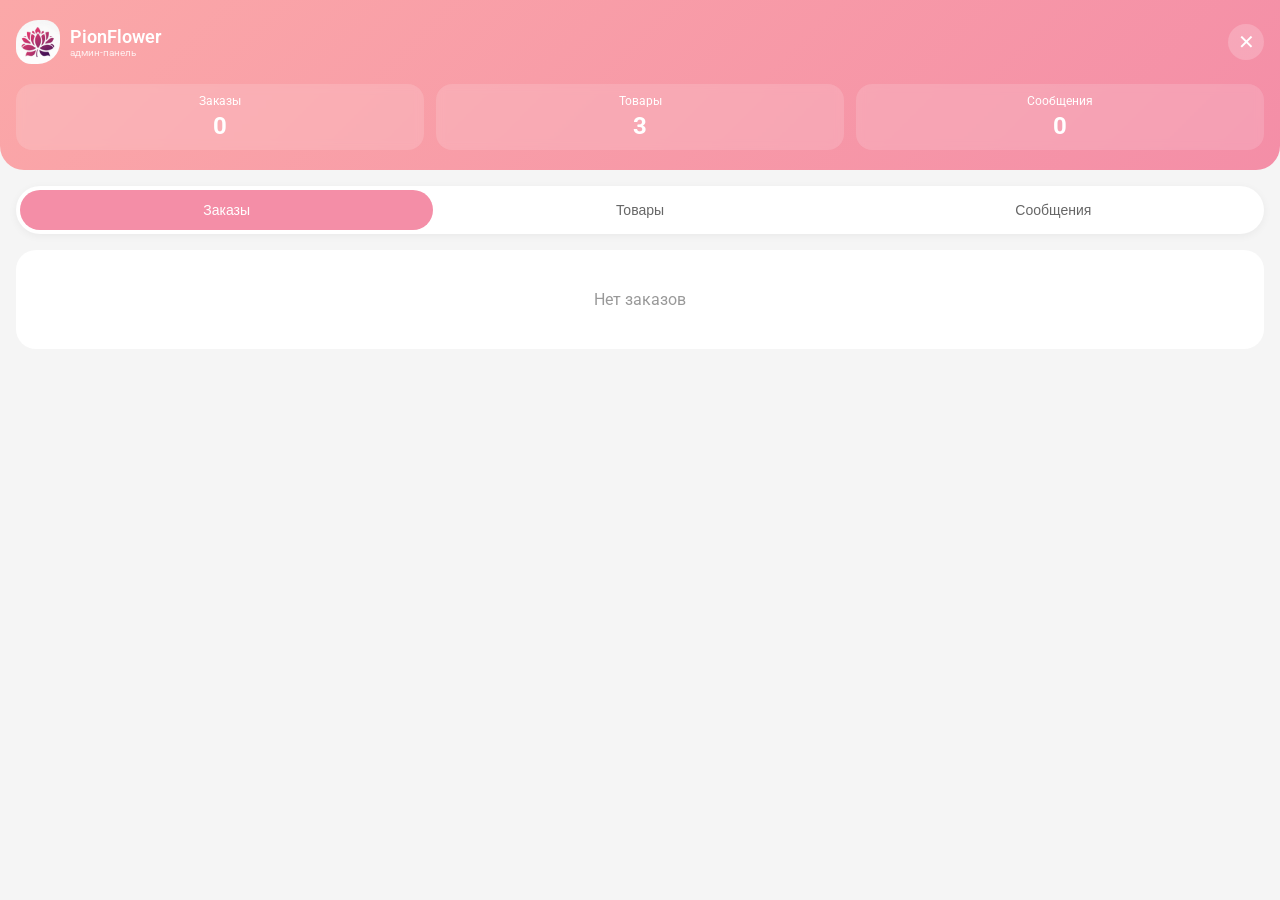
==== admin.html @ 935ba5c7 "Add files via upload" ====
<!DOCTYPE html>
<html lang="ru">
<head>
    <meta charset="UTF-8">
    <meta name="viewport" content="width=device-width, initial-scale=1.0, maximum-scale=1.0, user-scalable=no, viewport-fit=cover">
    <title>PionFlower — Админ-панель</title>
    <link rel="preconnect" href="https://fonts.googleapis.com">
    <link rel="preconnect" href="https://fonts.gstatic.com" crossorigin>
    <link href="https://fonts.googleapis.com/css2?family=Roboto:wght@300;400;500;700&display=swap" rel="stylesheet">
    <link rel="stylesheet" href="admin.css">
</head>
<body>
    <div class="admin-container">
        <!-- Шапка админки -->
        <header class="admin-header">
            <div class="admin-header-top">
                <div class="admin-logo">
                    <div class="logo-icon">
                        <img src="img/logo.png" alt="PionFlower" onerror="this.style.display='none'">
                    </div>
                    <div class="logo-text">
                        PionFlower
                        <span>админ-панель</span>
                    </div>
                </div>
                <button class="admin-close-btn" id="closeAdminBtn">✕</button>
            </div>
            <div class="admin-stats">
                <div class="stat-card">
                    Заказы
                    <span id="statOrders">0</span>
                </div>
                <div class="stat-card">
                    Товары
                    <span id="statProducts">0</span>
                </div>
                <div class="stat-card">
                    Сообщения
                    <span id="statMessages">0</span>
                </div>
            </div>
        </header>

        <!-- Табы -->
        <div class="admin-tabs">
            <button class="admin-tab active" data-tab="orders">Заказы</button>
            <button class="admin-tab" data-tab="products">Товары</button>
            <button class="admin-tab" data-tab="messages">Сообщения</button>
        </div>

        <!-- Заказы -->
        <div class="admin-tab-content active" id="ordersTab">
            <div id="ordersList" class="admin-list"></div>
        </div>

        <!-- Товары -->
        <div class="admin-tab-content" id="productsTab">
            <button class="admin-add-btn" id="addProductBtn">Добавить товар</button>
            <div id="productsList" class="admin-list"></div>
        </div>

        <!-- Сообщения -->
        <div class="admin-tab-content" id="messagesTab">
            <div id="messagesList" class="admin-list"></div>
        </div>
    </div>

    <!-- Модалка товара -->
    <div class="admin-modal" id="productModal">
        <div class="admin-modal-content">
            <div class="admin-modal-header">
                <h3 id="modalTitle">Добавить товар</h3>
                <button class="admin-modal-close">&times;</button>
            </div>
            <div class="admin-modal-body">
                <form id="productForm">
                    <input type="hidden" id="productId">
                    <div class="form-group">
                        <input type="text" id="productName" placeholder="Название букета" required>
                    </div>
                    <div class="form-group">
                        <input type="number" id="productPrice" placeholder="Цена (₽)" required>
                    </div>
                    <div class="form-group">
                        <textarea id="productDescription" rows="3" placeholder="Описание"></textarea>
                    </div>
                    <div class="form-group">
                        <input type="text" id="productComposition" placeholder="Состав (через запятую)">
                    </div>
                    <div class="form-group">
                        <select id="productCategory">
                            <option value="author">Авторские</option>
                            <option value="wedding">Свадебные</option>
                            <option value="corporate">Корпоративные</option>
                            <option value="mono">Монобукеты</option>
                        </select>
                    </div>
                    <div class="form-group">
                        <input type="text" id="productBadge" placeholder="Бейдж (Хит/Новинка)">
                    </div>
                    <div class="form-group">
                        <input type="text" id="productImage" placeholder="Фото (img/название.jpg)">
                    </div>
                    <button type="submit" class="admin-submit-btn">Сохранить</button>
                </form>
            </div>
        </div>
    </div>

    <script src="admin.js"></script>
</body>
</html>
---- admin.css ----
* {
    margin: 0;
    padding: 0;
    box-sizing: border-box;
    -webkit-tap-highlight-color: transparent;
}

body {
    background: #f5f5f5;
    font-family: 'Roboto', sans-serif;
}

/* Контейнер */
.admin-container {
    max-width: 100%;
    min-height: 100vh;
    background: #f5f5f5;
    padding-bottom: 20px;
}

/* Шапка */
.admin-header {
    background: linear-gradient(135deg, #fba8a8, #f48ea7);
    padding: 20px 16px;
    color: white;
    border-radius: 0 0 24px 24px;
}

.admin-header-top {
    display: flex;
    justify-content: space-between;
    align-items: center;
    margin-bottom: 20px;
}

.admin-logo {
    display: flex;
    align-items: center;
    gap: 10px;
}

.logo-icon {
    width: 44px;
    height: 44px;
    background: rgba(255,255,255,0.2);
    border-radius: 50% 35% 50% 35%;
    display: flex;
    align-items: center;
    justify-content: center;
    overflow: hidden;
}

.logo-icon img {
    width: 100%;
    height: 100%;
    object-fit: cover;
}

.logo-text {
    font-size: 18px;
    font-weight: 600;
}

.logo-text span {
    font-size: 10px;
    display: block;
    opacity: 0.8;
    font-weight: normal;
}

.admin-close-btn {
    background: rgba(255,255,255,0.2);
    border: none;
    color: white;
    width: 36px;
    height: 36px;
    border-radius: 50%;
    font-size: 20px;
    cursor: pointer;
}

/* Статистика */
.admin-stats {
    display: flex;
    gap: 12px;
}

.stat-card {
    background: rgba(255,255,255,0.15);
    backdrop-filter: blur(4px);
    padding: 10px 12px;
    border-radius: 16px;
    flex: 1;
    text-align: center;
    font-size: 12px;
}

.stat-card span {
    display: block;
    font-size: 24px;
    font-weight: bold;
    margin-top: 4px;
}

/* Табы */
.admin-tabs {
    display: flex;
    background: white;
    margin: 16px;
    border-radius: 50px;
    padding: 4px;
    box-shadow: 0 2px 8px rgba(0,0,0,0.05);
}

.admin-tab {
    flex: 1;
    padding: 12px 8px;
    background: transparent;
    border: none;
    border-radius: 50px;
    font-size: 14px;
    font-weight: 500;
    color: #666;
    cursor: pointer;
    transition: 0.2s;
}

.admin-tab.active {
    background: #f48ea7;
    color: white;
}

/* Контент табов */
.admin-tab-content {
    display: none;
    padding: 0 16px;
}

.admin-tab-content.active {
    display: block;
}

/* Список */
.admin-list {
    display: flex;
    flex-direction: column;
    gap: 12px;
}

/* Карточка */
.item-card {
    background: white;
    border-radius: 20px;
    padding: 16px;
    box-shadow: 0 2px 8px rgba(0,0,0,0.05);
    border: 1px solid #eee;
}

.item-header {
    display: flex;
    justify-content: space-between;
    align-items: center;
    margin-bottom: 8px;
}

.item-name {
    font-weight: 600;
    font-size: 16px;
    color: #333;
}

.item-badge {
    background: #f48ea7;
    color: white;
    padding: 4px 10px;
    border-radius: 20px;
    font-size: 11px;
}

.item-price {
    color: #f48ea7;
    font-weight: 700;
    font-size: 18px;
    margin: 8px 0;
}

.item-desc {
    font-size: 13px;
    color: #666;
    margin-bottom: 12px;
    line-height: 1.4;
}

.item-meta {
    font-size: 12px;
    color: #999;
    margin-bottom: 12px;
}

.item-actions {
    display: flex;
    gap: 12px;
    justify-content: flex-end;
    border-top: 1px solid #eee;
    padding-top: 12px;
    margin-top: 8px;
}

.edit-btn, .delete-btn {
    padding: 8px 20px;
    border-radius: 30px;
    border: none;
    font-size: 13px;
    font-weight: 500;
    cursor: pointer;
}

.edit-btn {
    background: #f9ecf9;
    color: #ff60ba;
}

.delete-btn {
    background: #f9ecf9;
    color: #ff60ba;
}

/* Кнопка добавить */
.admin-add-btn {
    width: 100%;
    background: #f48ea7;
    color: white;
    border: none;
    padding: 14px;
    border-radius: 50px;
    font-size: 16px;
    font-weight: 500;
    margin-bottom: 16px;
    cursor: pointer;
}

/* Пустое состояние */
.empty-state {
    text-align: center;
    padding: 40px 20px;
    color: #999;
    background: white;
    border-radius: 20px;
}

/* Модалка */
.admin-modal {
    display: none;
    position: fixed;
    top: 0;
    left: 0;
    right: 0;
    bottom: 0;
    background: rgba(0,0,0,0.5);
    z-index: 1000;
}

.admin-modal.active {
    display: flex;
    align-items: flex-end;
}

.admin-modal-content {
    background: white;
    width: 100%;
    border-radius: 24px 24px 0 0;
    max-height: 85vh;
    overflow-y: auto;
}

.admin-modal-header {
    padding: 16px 20px;
    background: #f48ea7;
    color: white;
    display: flex;
    justify-content: space-between;
    align-items: center;
    border-radius: 24px 24px 0 0;
}

.admin-modal-header h3 {
    font-size: 18px;
}

.admin-modal-close {
    background: none;
    border: none;
    color: white;
    font-size: 24px;
    cursor: pointer;
}

.admin-modal-body {
    padding: 20px;
}

.form-group {
    margin-bottom: 16px;
}

.form-group input,
.form-group textarea,
.form-group select {
    width: 100%;
    padding: 14px 16px;
    border: 1px solid #ddd;
    border-radius: 30px;
    font-size: 14px;
    font-family: 'Roboto', sans-serif;
    background: #fafafa;
}

.form-group textarea {
    border-radius: 20px;
    resize: vertical;
}

.admin-submit-btn {
    width: 100%;
    padding: 14px;
    background: #f48ea7;
    color: white;
    border: none;
    border-radius: 30px;
    font-size: 16px;
    font-weight: 500;
    cursor: pointer;
    margin-top: 8px;
}

/* Анимации */
@keyframes slideUp {
    from {
        transform: translateY(100%);
        opacity: 0;
    }
    to {
        transform: translateY(0);
        opacity: 1;
    }
}

.admin-modal.active .admin-modal-content {
    animation: slideUp 0.3s ease;
}
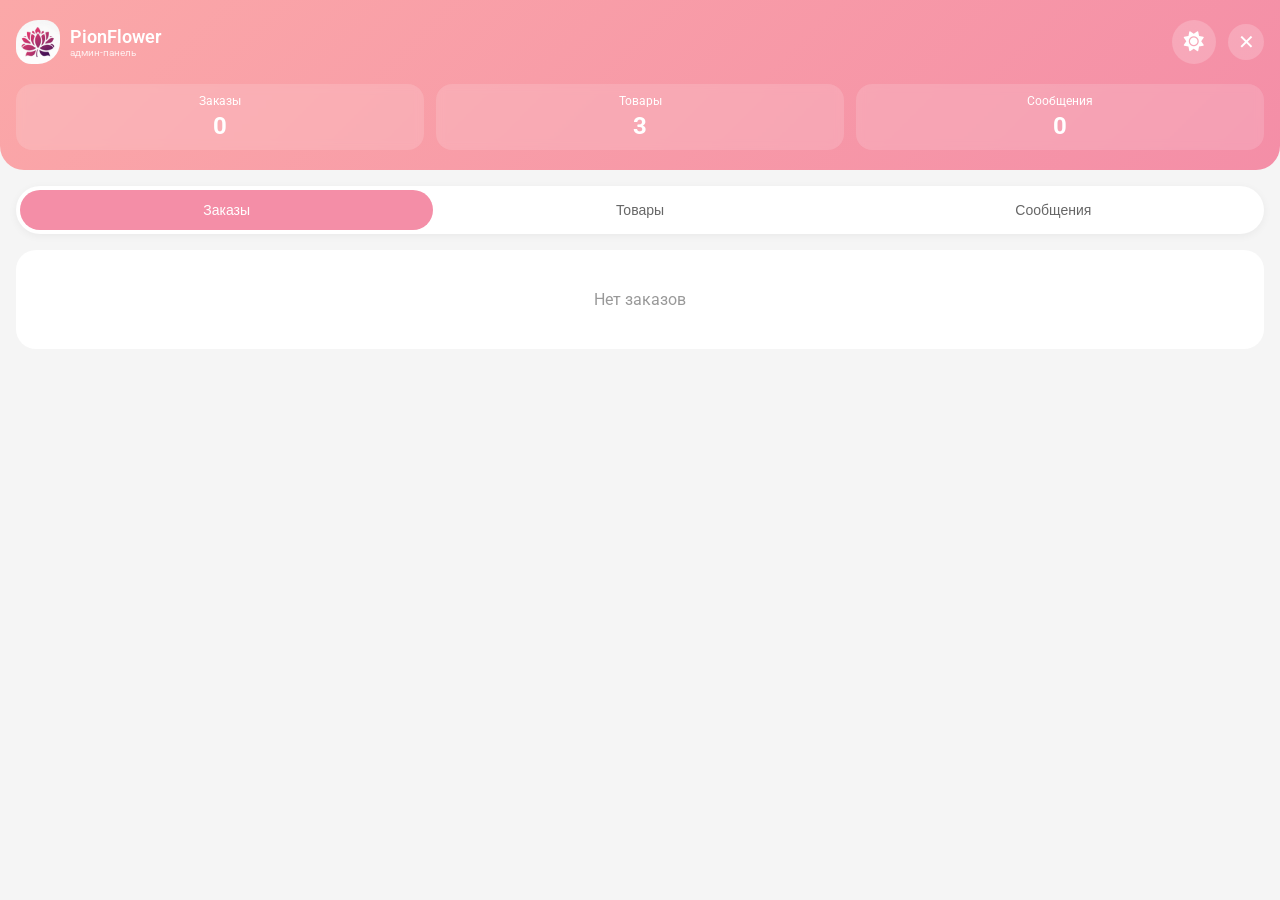
==== commit 25984a45: "Add files via upload" ====
--- a/admin.html
+++ b/admin.html
@@ -1,14 +1,18 @@
 <!DOCTYPE html>
 <html lang="ru">
+
 <head>
     <meta charset="UTF-8">
-    <meta name="viewport" content="width=device-width, initial-scale=1.0, maximum-scale=1.0, user-scalable=no, viewport-fit=cover">
+    <meta name="viewport"
+        content="width=device-width, initial-scale=1.0, maximum-scale=1.0, user-scalable=no, viewport-fit=cover">
     <title>PionFlower — Админ-панель</title>
     <link rel="preconnect" href="https://fonts.googleapis.com">
     <link rel="preconnect" href="https://fonts.gstatic.com" crossorigin>
+    <link rel="stylesheet" href="https://cdnjs.cloudflare.com/ajax/libs/font-awesome/6.4.0/css/all.min.css">
     <link href="https://fonts.googleapis.com/css2?family=Roboto:wght@300;400;500;700&display=swap" rel="stylesheet">
-    <link rel="stylesheet" href="admin.css">
+    <link rel="stylesheet" href="/css/admin.css">
 </head>
+
 <body>
     <div class="admin-container">
         <!-- Шапка админки -->
@@ -16,14 +20,21 @@
             <div class="admin-header-top">
                 <div class="admin-logo">
                     <div class="logo-icon">
-                        <img src="img/logo.png" alt="PionFlower" onerror="this.style.display='none'">
+                        <img src="./media/img/logo.png" alt="PionFlower" onerror="this.style.display='none'">
                     </div>
                     <div class="logo-text">
                         PionFlower
                         <span>админ-панель</span>
                     </div>
                 </div>
-                <button class="admin-close-btn" id="closeAdminBtn">✕</button>
+
+                <div class="admin-actions">
+                    <div class="theme-toggle" id="themeToggle">
+                        <i class="fas fa-sun"></i>
+                        <i class="fas fa-moon"></i>
+                    </div>
+                    <button class="admin-close-btn" id="closeAdminBtn">✕</button>
+                </div>
             </div>
             <div class="admin-stats">
                 <div class="stat-card">
@@ -107,6 +118,7 @@
         </div>
     </div>
 
-    <script src="admin.js"></script>
+    <script src="/js/admin.js"></script>
 </body>
+
 </html>
--- a/css/admin.css
+++ b/css/admin.css
@@ -0,0 +1,597 @@
+* {
+    margin: 0;
+    padding: 0;
+    box-sizing: border-box;
+    -webkit-tap-highlight-color: transparent;
+}
+
+body {
+    background: #f5f5f5;
+    font-family: 'Roboto', sans-serif;
+}
+
+
+.admin-container {
+    max-width: 100%;
+    min-height: 100vh;
+    background: #f5f5f5;
+    padding-bottom: 20px;
+}
+
+/* Шапка */
+.admin-header {
+    background: linear-gradient(135deg, #fba8a8, #f48ea7);
+    padding: 20px 16px;
+    color: white;
+    border-radius: 0 0 24px 24px;
+}
+
+.admin-header-top {
+    display: flex;
+    justify-content: space-between;
+    align-items: center;
+    margin-bottom: 20px;
+}
+
+.admin-logo {
+    display: flex;
+    align-items: center;
+    gap: 10px;
+}
+
+.logo-icon {
+    width: 44px;
+    height: 44px;
+    background: rgba(255,255,255,0.2);
+    border-radius: 50% 35% 50% 35%;
+    display: flex;
+    align-items: center;
+    justify-content: center;
+    overflow: hidden;
+}
+
+.logo-icon img {
+    width: 100%;
+    height: 100%;
+    object-fit: cover;
+}
+
+.logo-text {
+    font-size: 18px;
+    font-weight: 600;
+}
+
+.logo-text span {
+    font-size: 10px;
+    display: block;
+    opacity: 0.8;
+    font-weight: normal;
+}
+
+.admin-close-btn {
+    background: rgba(255,255,255,0.2);
+    border: none;
+    color: white;
+    width: 36px;
+    height: 36px;
+    border-radius: 50%;
+    font-size: 20px;
+    cursor: pointer;
+}
+
+/* Статистика */
+.admin-stats {
+    display: flex;
+    gap: 12px;
+}
+
+.stat-card {
+    background: rgba(255,255,255,0.15);
+    backdrop-filter: blur(4px);
+    padding: 10px 12px;
+    border-radius: 16px;
+    flex: 1;
+    text-align: center;
+    font-size: 12px;
+}
+
+.stat-card span {
+    display: block;
+    font-size: 24px;
+    font-weight: bold;
+    margin-top: 4px;
+}
+
+/* Табы */
+.admin-tabs {
+    display: flex;
+    background: white;
+    margin: 16px;
+    border-radius: 50px;
+    padding: 4px;
+    box-shadow: 0 2px 8px rgba(0,0,0,0.05);
+}
+
+.admin-tab {
+    flex: 1;
+    padding: 12px 8px;
+    background: transparent;
+    border: none;
+    border-radius: 50px;
+    font-size: 14px;
+    font-weight: 500;
+    color: #666;
+    cursor: pointer;
+    transition: 0.2s;
+}
+
+.admin-tab.active {
+    background: #f48ea7;
+    color: white;
+}
+
+/* Контент табов */
+.admin-tab-content {
+    display: none;
+    padding: 0 16px;
+}
+
+.admin-tab-content.active {
+    display: block;
+}
+
+/* Список */
+.admin-list {
+    display: flex;
+    flex-direction: column;
+    gap: 12px;
+}
+
+/* Карточка */
+.item-card {
+    background: white;
+    border-radius: 20px;
+    padding: 16px;
+    box-shadow: 0 2px 8px rgba(0,0,0,0.05);
+    border: 1px solid #eee;
+}
+
+.item-header {
+    display: flex;
+    justify-content: space-between;
+    align-items: center;
+    margin-bottom: 8px;
+}
+
+.item-name {
+    font-weight: 600;
+    font-size: 16px;
+    color: #333;
+}
+
+.item-badge {
+    background: #f48ea7;
+    color: white;
+    padding: 4px 10px;
+    border-radius: 20px;
+    font-size: 11px;
+}
+
+.item-price {
+    color: #f48ea7;
+    font-weight: 700;
+    font-size: 18px;
+    margin: 8px 0;
+}
+
+.item-desc {
+    font-size: 13px;
+    color: #666;
+    margin-bottom: 12px;
+    line-height: 1.4;
+}
+
+.item-meta {
+    font-size: 12px;
+    color: #999;
+    margin-bottom: 12px;
+}
+
+.item-actions {
+    display: flex;
+    gap: 12px;
+    justify-content: flex-end;
+    border-top: 1px solid #eee;
+    padding-top: 12px;
+    margin-top: 8px;
+}
+
+.edit-btn, .delete-btn {
+    padding: 8px 20px;
+    border-radius: 30px;
+    border: none;
+    font-size: 13px;
+    font-weight: 500;
+    cursor: pointer;
+}
+
+.edit-btn {
+    background: #f9ecf9;
+    color: #ff60ba;
+}
+
+.delete-btn {
+    background: #f9ecf9;
+    color: #ff60ba;
+}
+
+/* Кнопка добавить */
+.admin-add-btn {
+    width: 100%;
+    background: #f48ea7;
+    color: white;
+    border: none;
+    padding: 14px;
+    border-radius: 50px;
+    font-size: 16px;
+    font-weight: 500;
+    margin-bottom: 16px;
+    cursor: pointer;
+}
+
+/* Пустое состояние */
+.empty-state {
+    text-align: center;
+    padding: 40px 20px;
+    color: #999;
+    background: white;
+    border-radius: 20px;
+}
+
+/* Модалка */
+.admin-modal {
+    display: none;
+    position: fixed;
+    top: 0;
+    left: 0;
+    right: 0;
+    bottom: 0;
+    background: rgba(0,0,0,0.5);
+    z-index: 1000;
+}
+
+.admin-modal.active {
+    display: flex;
+    align-items: flex-end;
+}
+
+.admin-modal-content {
+    background: white;
+    width: 100%;
+    border-radius: 24px 24px 0 0;
+    max-height: 85vh;
+    overflow-y: auto;
+}
+
+.admin-modal-header {
+    padding: 16px 20px;
+    background: #f48ea7;
+    color: white;
+    display: flex;
+    justify-content: space-between;
+    align-items: center;
+    border-radius: 24px 24px 0 0;
+}
+
+.admin-modal-header h3 {
+    font-size: 18px;
+}
+
+.admin-modal-close {
+    background: none;
+    border: none;
+    color: white;
+    font-size: 24px;
+    cursor: pointer;
+}
+
+.admin-modal-body {
+    padding: 20px;
+}
+
+.form-group {
+    margin-bottom: 16px;
+}
+
+.form-group input,
+.form-group textarea,
+.form-group select {
+    width: 100%;
+    padding: 14px 16px;
+    border: 1px solid #ddd;
+    border-radius: 30px;
+    font-size: 14px;
+    font-family: 'Roboto', sans-serif;
+    background: #fafafa;
+}
+
+.form-group textarea {
+    border-radius: 20px;
+    resize: vertical;
+}
+
+.admin-submit-btn {
+    width: 100%;
+    padding: 14px;
+    background: #f48ea7;
+    color: white;
+    border: none;
+    border-radius: 30px;
+    font-size: 16px;
+    font-weight: 500;
+    cursor: pointer;
+    margin-top: 8px;
+}
+
+/* Анимации */
+@keyframes slideUp {
+    from {
+        transform: translateY(100%);
+        opacity: 0;
+    }
+    to {
+        transform: translateY(0);
+        opacity: 1;
+    }
+}
+
+.admin-modal.active .admin-modal-content {
+    animation: slideUp 0.3s ease;
+}
+
+/* Стили для фокуса форм (розовая обводка) */
+.form-group input:focus,
+.form-group textarea:focus,
+.form-group select:focus {
+    outline: none;
+    border-color: #f48ea7;
+    box-shadow: 0 0 0 2px rgba(244, 142, 167, 0.2);
+}
+
+/* ==================== СТИЛИ ДЛЯ ФОКУСА ЭЛЕМЕНТОВ АДМИНКИ ==================== */
+.admin-tab:focus {
+    outline: none;
+    box-shadow: 0 0 0 3px rgba(244, 142, 167, 0.4);
+    background: #f48ea7;
+    color: white;
+}
+
+.admin-add-btn:focus {
+    outline: none;
+    box-shadow: 0 0 0 3px rgba(244, 142, 167, 0.4);
+    transform: scale(0.98);
+}
+
+.edit-btn:focus,
+.delete-btn:focus {
+    outline: none;
+    box-shadow: 0 0 0 3px rgba(244, 142, 167, 0.4);
+    transform: scale(0.98);
+}
+
+.admin-modal-close:focus {
+    outline: none;
+    box-shadow: 0 0 0 3px rgba(244, 142, 167, 0.4);
+    border-radius: 50%;
+}
+
+.admin-submit-btn:focus {
+    outline: none;
+    box-shadow: 0 0 0 3px rgba(244, 142, 167, 0.4);
+    transform: scale(0.98);
+}
+
+.admin-actions {
+    display: flex;
+    align-items: center;
+    gap: 12px;
+}
+
+.theme-toggle {
+    width: 44px;
+    height: 44px;
+    background: rgba(255, 255, 255, 0.2);
+    border-radius: 50%;
+    display: flex;
+    align-items: center;
+    justify-content: center;
+    cursor: pointer;
+    transition: all 0.3s ease;
+    overflow: hidden;
+}
+
+.theme-toggle i {
+    font-size: 20px;
+    color: white;
+    transition: all 0.3s ease;
+}
+
+.theme-toggle i.fa-sun { display: block; }
+.theme-toggle i.fa-moon { display: none; }
+
+body.dark .theme-toggle {
+    background: rgba(255, 255, 255, 0.15);
+}
+
+body.dark .theme-toggle i.fa-sun { display: none; }
+body.dark .theme-toggle i.fa-moon { display: block; }
+
+/* Тёмная тема для админки */
+body.dark {
+    background: #1a1a2e;
+}
+
+body.dark .admin-container {
+    background: #1a1a2e;
+}
+
+body.dark .admin-header {
+    background: linear-gradient(135deg, #2c2c3e, #1a1a2e);
+    border-bottom: 1px solid #2c2c4e;
+}
+
+body.dark .admin-logo .logo-text {
+    color: #e0e0e0;
+}
+
+body.dark .admin-logo .logo-text span {
+    color: #8888aa;
+}
+
+body.dark .stat-card {
+    background: rgba(22, 33, 62, 0.8);
+    backdrop-filter: blur(4px);
+    color: #c4c4d4;
+}
+
+body.dark .stat-card span {
+    color: #e94560;
+}
+
+body.dark .admin-tabs {
+    background: #16213e;
+    box-shadow: none;
+}
+
+body.dark .admin-tab {
+    color: #c4c4d4;
+}
+
+body.dark .admin-tab.active {
+    background: #e94560;
+    color: white;
+}
+
+body.dark .admin-tab:focus {
+    box-shadow: 0 0 0 3px rgba(233, 69, 96, 0.4);
+}
+
+body.dark .item-card {
+    background: #16213e;
+    border: 1px solid #2c2c4e;
+    box-shadow: 0 2px 8px rgba(0, 0, 0, 0.3);
+}
+
+body.dark .item-name {
+    color: #e0e0e0;
+}
+
+body.dark .item-badge {
+    background: #e94560;
+    color: white;
+}
+
+body.dark .item-price {
+    color: #e94560;
+}
+
+body.dark .item-desc {
+    color: #8888aa;
+}
+
+body.dark .item-meta {
+    color: #666;
+}
+
+body.dark .item-actions {
+    border-top-color: #2c2c4e;
+}
+
+body.dark .edit-btn,
+body.dark .delete-btn {
+    background: #2c2c3e;
+    color: #e94560;
+}
+
+body.dark .edit-btn:focus,
+body.dark .delete-btn:focus {
+    box-shadow: 0 0 0 3px rgba(233, 69, 96, 0.4);
+}
+
+body.dark .admin-add-btn {
+    background: #e94560;
+}
+
+body.dark .admin-add-btn:focus {
+    box-shadow: 0 0 0 3px rgba(233, 69, 96, 0.4);
+}
+
+body.dark .empty-state {
+    background: #16213e;
+    color: #8888aa;
+}
+
+body.dark .admin-modal {
+    background: rgba(0, 0, 0, 0.7);
+}
+
+body.dark .admin-modal-content {
+    background: #16213e;
+}
+
+body.dark .admin-modal-header {
+    background: #2c2c3e;
+    color: #e0e0e0;
+}
+
+body.dark .form-group input,
+body.dark .form-group textarea,
+body.dark .form-group select {
+    background: #1a1a2e;
+    border-color: #2c2c4e;
+    color: #e0e0e0;
+}
+
+body.dark .form-group input::placeholder,
+body.dark .form-group textarea::placeholder {
+    color: #8888aa;
+}
+
+body.dark .form-group input:focus,
+body.dark .form-group textarea:focus,
+body.dark .form-group select:focus {
+    border-color: #e94560;
+    box-shadow: 0 0 0 3px rgba(233, 69, 96, 0.2);
+}
+
+body.dark .admin-submit-btn {
+    background: #e94560;
+}
+
+body.dark .admin-close-btn {
+    background: rgba(255, 255, 255, 0.15);
+    color: white;
+}
+
+body.dark .admin-close-btn:hover {
+    background: #e94560;
+}
+
+body.dark ::-webkit-scrollbar {
+    width: 8px;
+    height: 8px;
+}
+
+body.dark ::-webkit-scrollbar-track {
+    background: #1a1a2e;
+    border-radius: 4px;
+}
+
+body.dark ::-webkit-scrollbar-thumb {
+    background: #2c2c4e;
+    border-radius: 4px;
+}
+
+body.dark ::-webkit-scrollbar-thumb:hover {
+    background: #e94560;
+}
